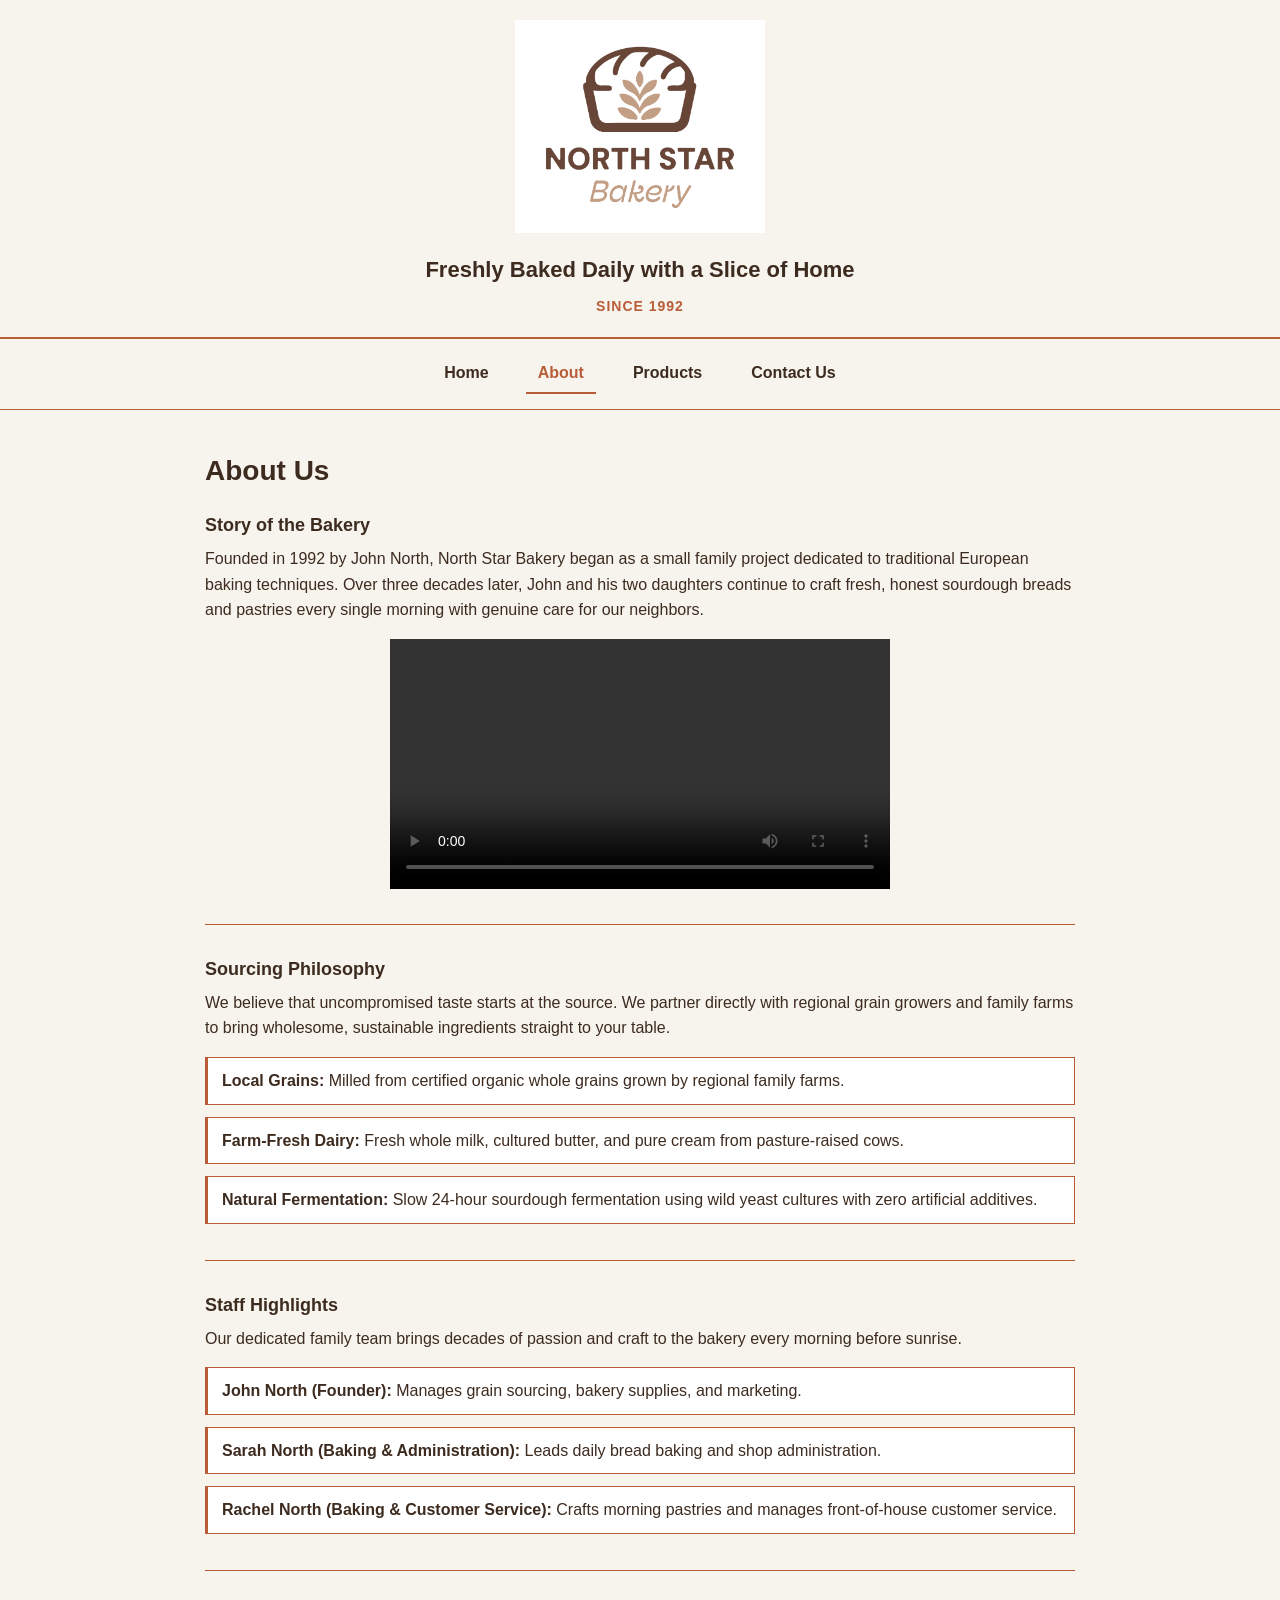
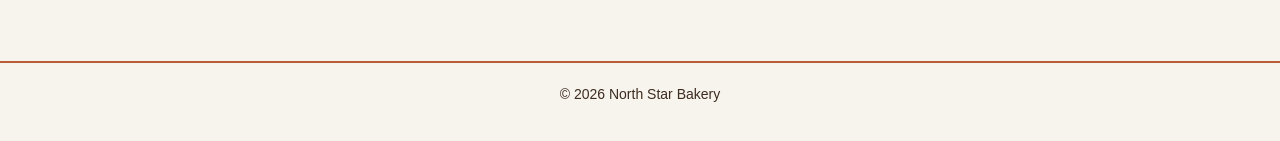
==== about.html @ 6632955a "Initial commit: Complete North Star Bakery website for Touchstone 3" ====
<!DOCTYPE html>
<html lang="en">
<head>
	<meta charset="UTF-8">
	<meta name="viewport" content="width=device-width, initial-scale=1.0">
	<meta name="description" content="North Star Bakery -- About Us">
	<title>North Star Bakery - About Us</title>
	<link rel="icon" type="image/png" href="Assets/Images/bakery-logo_c.png">
	<link rel="stylesheet" href="style.css">
</head>
<body>

<header>
	<img src="Assets/Images/bakery-logo_c.png" alt="Our creative and original logo" width="250">
	<h2> Freshly Baked Daily with a Slice of Home </h2>
	<h3> Since 1992 </h3>
</header>

<nav>
	<ul>
		<li><a href="index.html">Home</a></li>
		<li><a href="about.html" class="active">About</a></li>
		<li><a href="products.html">Products</a></li>
		<li><a href="contact.html">Contact Us</a></li>
	</ul>
</nav>

<main>
	<h1> About Us </h1>

	<section>
		<h3>Story of the Bakery</h3>
		<!-- AI-Generated placeholder text -->
		<p>Founded in 1992 by John North, North Star Bakery began as a small family project dedicated to traditional European baking techniques. Over three decades later, John and his two daughters continue to craft fresh, honest sourdough breads and pastries every single morning with genuine care for our neighbors.</p>
		
		<video controls width="500">
			<source src="Assets/Videos/bakery-behind-scenes_c.mp4" type="video/mp4">
			Your browser does not support the video element. Behind-the-scenes video showing our bakers preparing fresh dough and baking in the kitchen.
		</video>
	</section>

	<section>
		<h3>Sourcing Philosophy</h3>
		<!-- AI-Generated placeholder text -->
		<p>We believe that uncompromised taste starts at the source. We partner directly with regional grain growers and family farms to bring wholesome, sustainable ingredients straight to your table.</p>
		<!-- AI-Generated placeholder text -->
		<ul class="feature-list">
			<li><strong>Local Grains:</strong> Milled from certified organic whole grains grown by regional family farms.</li>
			<li><strong>Farm-Fresh Dairy:</strong> Fresh whole milk, cultured butter, and pure cream from pasture-raised cows.</li>
			<li><strong>Natural Fermentation:</strong> Slow 24-hour sourdough fermentation using wild yeast cultures with zero artificial additives.</li>
		</ul>
	</section>

	<section>
		<h3>Staff Highlights</h3>
		<!-- AI-Generated placeholder text -->
		<p>Our dedicated family team brings decades of passion and craft to the bakery every morning before sunrise.</p>
		<ul class="feature-list">
			<li><strong>John North (Founder):</strong> Manages grain sourcing, bakery supplies, and marketing.</li>
			<li><strong>Sarah North (Baking &amp; Administration):</strong> Leads daily bread baking and shop administration.</li>
			<li><strong>Rachel North (Baking &amp; Customer Service):</strong> Crafts morning pastries and manages front-of-house customer service.</li>
		</ul>
	</section>

</main>

<footer>
	<p>&copy; 2026 North Star Bakery</p>
</footer>

</body>
</html>
---- style.css ----
/* Stylesheet for North Star Bakery: 
   Colorr: Dark brown (#3D2B1F), brick-orange (#B85D38), cream (#F7F4EE), wshite (#FFFFFF).
   Fonts: Trebuchet MS for headings, Arial for body text */

/*Universal box-sizing using standard border-box for consistency */
* {
    box-sizing: border-box;
}

/*Selecting background color, fond color, font types. */
body {
    margin: 0;
    padding: 0;
    background-color: #F7F4EE;
    color: #3D2B1F;
    font-family: Arial, Helvetica, sans-serif;
    line-height: 1.6;
}

/* All headers are given the brown Trebuchet font  */
h1, h2, h3, h4, h5, h6 {
    font-family: 'Trebuchet MS', sans-serif;
    color: #3D2B1F;
}

/*Size and margin for Priamry ?Heading. */
h1 {
    font-size: 28px;
    margin-bottom: 10px;
}

/* Size and margin for secondary heading */
h2 {
    font-size: 22px;
    margin-bottom: 8px;
}

/* Size and margins for tertiary heading */
h3 {
    font-size: 18px;
    margin-bottom: 6px;
}

/* Size and margin for typical paragraph text */
p {
    margin-top: 0;
    margin-bottom: 16px;
}

/* HyperLink color */
a {
    color: #B85D38;
}

/* Strikethrough line text color */
del {
    color: #3D2B1F;
    margin-right: 6px;
}

/* Centering, padding and border for header section*/
header {
    text-align: center;
    padding: 20px 10px;
    border-bottom: 2px solid #B85D38;
}

/* Logo location, dimensions nad centering */
header img {
    max-width: 250px;
    height: auto;
    display: block;
    margin: 0 auto 10px auto;
}

/* Header subheading font size, spacing and color */
header h3 {
    font-size: 14px;
    text-transform: uppercase;
    letter-spacing: 1px;
    color: #B85D38;
    margin: 4px 0 0 0;
}

/* Navigation container padding and border */
nav {
    padding: 15px 10px;
    border-bottom: 1px solid #B85D38;
}

/* Reset navigation list margins, padding and centering */
nav ul {
    list-style: none;
    margin: 0;
    padding: 0;
    text-align: center;
}

/* Spacing between vertical navigation items */
nav li {
    margin: 8px 0;
}

/* Navigation link font, color, and padding */
nav a {
    color: #3D2B1F;
    text-decoration: none;
    font-weight: bold;
    padding: 6px 12px;
    display: inline-block;
}

/* Hover and active page indicator border */
nav a:hover,
nav a.active {
    border-bottom: 2px solid #B85D38;
    color: #B85D38;
}

/* Main content width and centering */
main {
    max-width: 900px;
    margin: 0 auto;
    padding: 20px 15px;
}

/* Section margins, padding and bottom border */
section {
    margin-bottom: 30px;
    padding-bottom: 20px;
    border-bottom: 1px solid #B85D38;
}

/* Product card background, border and padding */
.product-card {
    background-color: #ffffff;
    border: 1px solid #B85D38;
    padding: 20px;
    margin-bottom: 25px;
}

/* Spacing under product card images */
.product-card img {
    margin-bottom: 12px;
}

/* Featured item card styling and centering */
.featured-item {
    background-color: #F7F4EE;
    border: 1px solid #B85D38;
    padding: 10px;
    margin: 15px 0;
    text-align: center;
}

/* Featured item image size and centering */
.featured-item img {
    max-width: 280px;
    margin: 0 auto;
    display: block;
}

/* Product list spacing and reset */
.product-list {
    list-style: none;
    padding: 0;
    margin: 15px 0;
}

/* Product list item padding and dashed border */
.product-list li {
    padding: 8px 0;
    border-bottom: 1px dashed #B85D38;
}

/* Remove bottom border on last list item */
.product-list li:last-child {
    border-bottom: none;
}

/* Order info card and accent border */
.order-info {
    background-color: #ffffff;
    border-left: 4px solid #B85D38;
    padding: 15px 20px;
    margin-top: 20px;
}

/* Featured showcase container on homepage */
.featured-showcase {
    background-color: #ffffff;
    border: 1px solid #B85D38;
    padding: 20px;
    text-align: center;
}

/* Center homepage featured picture */
.featured-showcase picture img {
    display: block;
    margin: 0 auto;
}

/* Hours list reset and width */
.hours-list {
    list-style: none;
    padding: 0;
    max-width: 400px;
}

/* Hours list item dashed divider */
.hours-list li {
    padding: 6px 0;
    border-bottom: 1px dashed #B85D38;
}

/* Remove border on last hours item */
.hours-list li:last-child {
    border-bottom: none;
}

/* Feature list reset */
.feature-list {
    list-style: none;
    padding: 0;
}

/* Feature list item cards with accent stripe */
.feature-list li {
    background-color: #ffffff;
    border: 1px solid #B85D38;
    border-left: 3px solid #B85D38;
    padding: 10px 14px;
    margin-bottom: 12px;
}

/* Responsive media constraints */
img, video {
    max-width: 100%;
    height: auto;
}

/* Figure spacing */
figure {
    margin: 15px 0;
    padding: 0;
}

/* Caption font style and spacing */
figcaption {
    font-size: 14px;
    font-style: italic;
    color: #3D2B1F;
    margin-top: 5px;
}

/* Audio player width and centering */
audio {
    width: 100%;
    max-width: 400px;
    display: block;
    margin: 10px auto;
}

/* Video player width and centering */
video {
    display: block;
    margin: 15px auto;
    max-width: 100%;
}

/* Form top spacing */
form {
    margin-top: 15px;
}

/* Fieldset border and padding */
fieldset {
    border: 1px solid #B85D38;
    padding: 15px;
    margin-bottom: 20px;
}

/* Legend font and color */
legend {
    font-family: 'Trebuchet MS', sans-serif;
    font-weight: bold;
    color: #B85D38;
    padding: 0 5px;
}

/* Form input sizing, borders and padding */
input[type="text"],
input[type="email"],
input[type="date"],
textarea {
    width: 100%;
    max-width: 100%;
    padding: 8px;
    border: 1px solid #B85D38;
    font-family: Arial, Helvetica, sans-serif;
    font-size: 14px;
}

/* Radio button margin */
input[type="radio"] {
    margin-right: 6px;
    cursor: pointer;
}

/* Spacing after radio labels */
input[type="radio"] + label {
    margin-right: 15px;
    cursor: pointer;
}

/* Submit button colors, padding and cursor */
input[type="submit"] {
    background-color: #B85D38;
    color: #F7F4EE;
    border: none;
    padding: 10px 20px;
    font-size: 16px;
    font-weight: bold;
    cursor: pointer;
}

/* Submit button hover color */
input[type="submit"]:hover {
    background-color: #3D2B1F;
}

/* Location section card styling */
.contact-location-section {
    background-color: #ffffff;
    border: 1px solid #B85D38;
    padding: 20px;
}

/* Spacing under storefront image */
.contact-location-section img {
    margin-bottom: 15px;
}

/* Normal font style and line height for address */
address {
    font-style: normal;
    line-height: 1.6;
    margin-bottom: 12px;
}

/* Footer centering, padding and top border */
footer {
    text-align: center;
    padding: 20px 10px;
    border-top: 2px solid #B85D38;
    font-size: 14px;
    margin-top: 40px;
}

/* Desktop layout adjustments for wide screens */
@media (min-width: 768px) {
    /* Horizontal navigation with flexbox */
    nav ul {
        display: flex;
        justify-content: center;
        gap: 25px;
    }

    /* Remove vertical list item margin */
    nav li {
        margin: 0;
    }

    /* Flexbox container for product cards */
    .product-grid {
        display: flex;
        flex-wrap: wrap;
        gap: 20px;
    }

    /* Two-column product card layout */
    .product-grid .product-card {
        flex: 1 1 45%;
        margin-bottom: 0;
    }

    /* Side-by-side flexbox layout for contact page */
    .contact-layout {
        display: flex;
        gap: 30px;
        align-items: flex-start;
    }

    /* Form column width on desktop */
    .contact-form-section {
        flex: 1 1 55%;
        border-bottom: none;
    }

    /* Location column width on desktop */
    .contact-location-section {
        flex: 1 1 45%;
        border-bottom: none;
        margin-bottom: 0;
    }
}
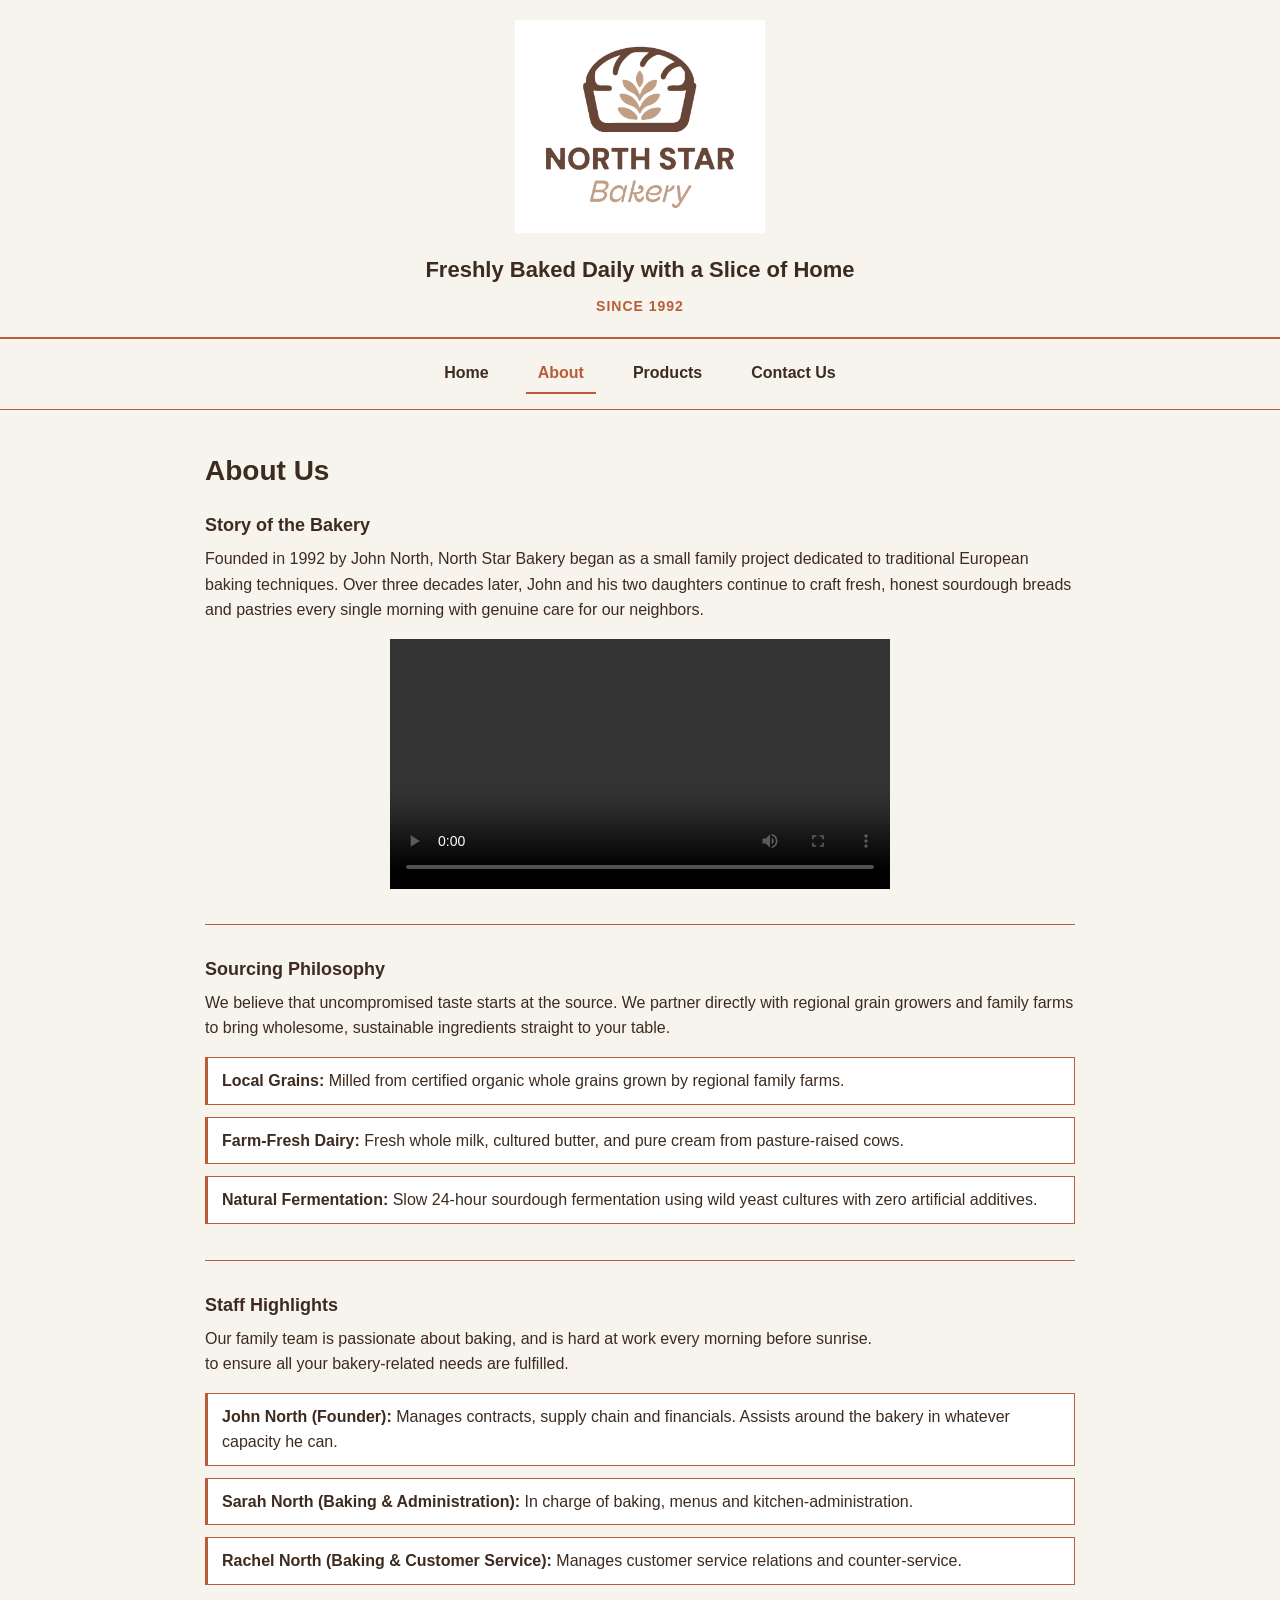
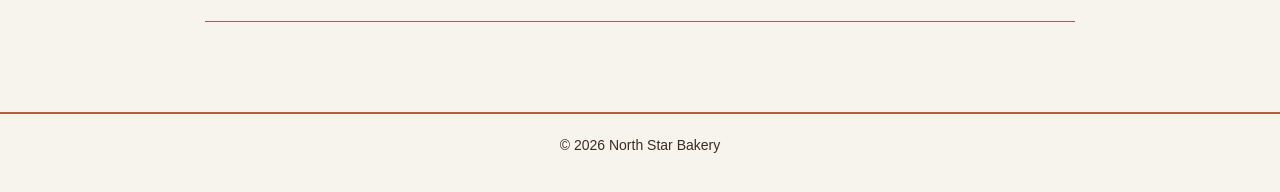
==== commit 3e0e04c9: "Update staff highlights and descriptions on About page" ====
--- a/about.html
+++ b/about.html
@@ -54,11 +54,12 @@
 	<section>
 		<h3>Staff Highlights</h3>
 		<!-- AI-Generated placeholder text -->
-		<p>Our dedicated family team brings decades of passion and craft to the bakery every morning before sunrise.</p>
+		<p>Our family team is passionate about baking, and is hard at work every morning before sunrise. <br>
+		to ensure all your bakery-related needs are fulfilled.</p>
 		<ul class="feature-list">
-			<li><strong>John North (Founder):</strong> Manages grain sourcing, bakery supplies, and marketing.</li>
-			<li><strong>Sarah North (Baking &amp; Administration):</strong> Leads daily bread baking and shop administration.</li>
-			<li><strong>Rachel North (Baking &amp; Customer Service):</strong> Crafts morning pastries and manages front-of-house customer service.</li>
+			<li><strong>John North (Founder):</strong> Manages contracts, supply chain and financials. Assists around the bakery in whatever capacity he can.</li>
+			<li><strong>Sarah North (Baking &amp; Administration):</strong> In charge of baking, menus and kitchen-administration.</li>
+			<li><strong>Rachel North (Baking &amp; Customer Service):</strong> Manages customer service relations and counter-service.</li>
 		</ul>
 	</section>
 
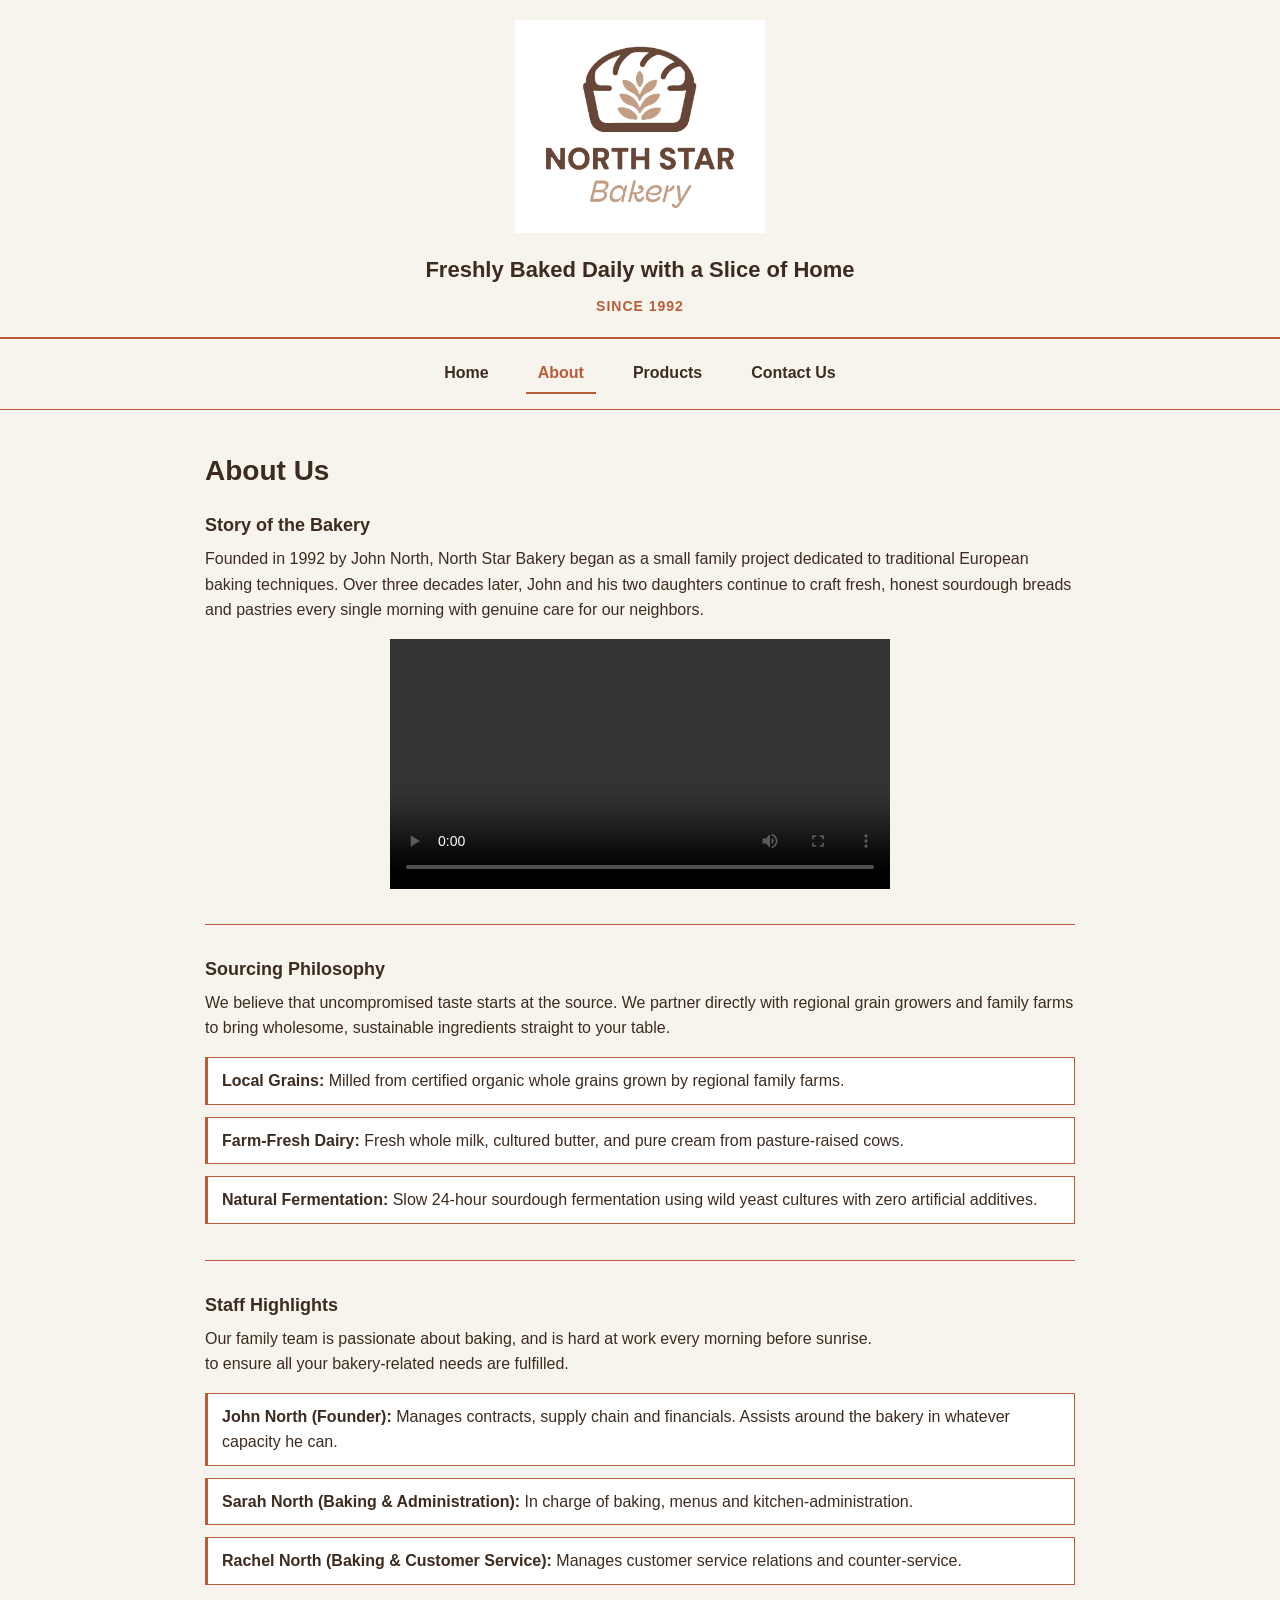
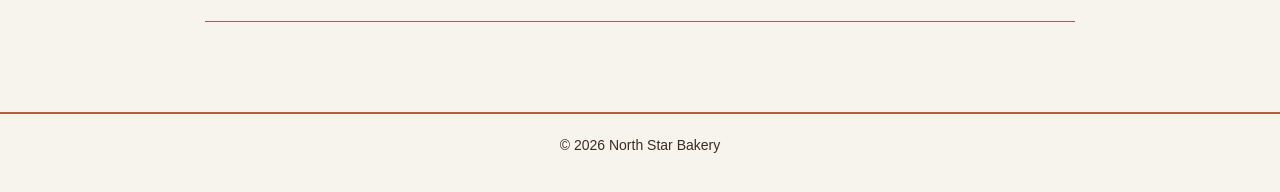
==== commit da6d8ac6: "Remove AI-Generated comment from human-authored Staff Highlights" ====
--- a/about.html
+++ b/about.html
@@ -53,7 +53,6 @@
 
 	<section>
 		<h3>Staff Highlights</h3>
-		<!-- AI-Generated placeholder text -->
 		<p>Our family team is passionate about baking, and is hard at work every morning before sunrise. <br>
 		to ensure all your bakery-related needs are fulfilled.</p>
 		<ul class="feature-list">
